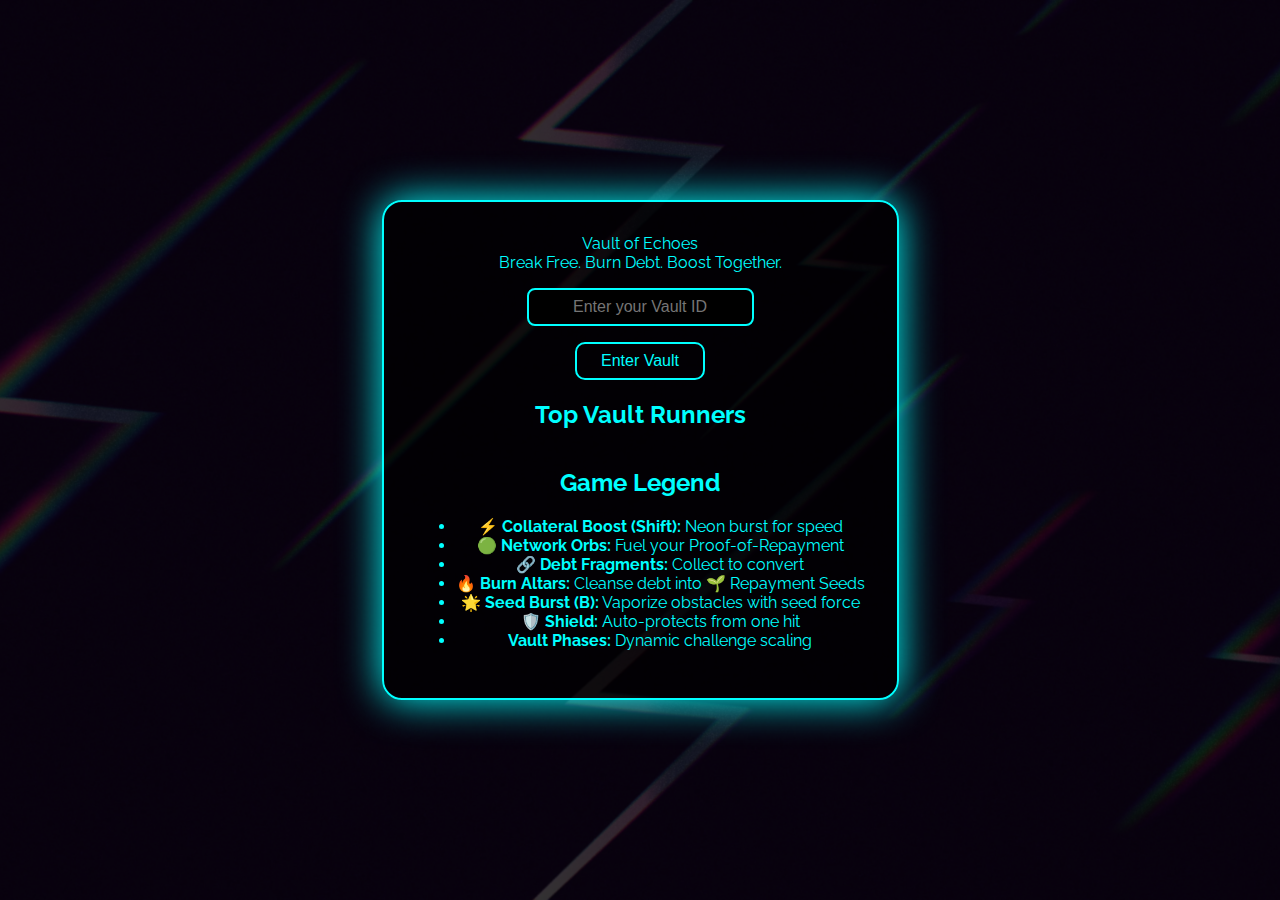
==== index.html @ e91acba0 "Add files via upload" ====
<!DOCTYPE html>
<html lang="en">
<head>
  <meta charset="UTF-8" />
  <meta name="viewport" content="width=device-width, initial-scale=1.0" />
  <title>Vault of Echoes: Seed Sprint</title>
  <link rel="stylesheet" href="style.css" />
  <link href="https://fonts.googleapis.com/css2?family=Raleway:wght@400;700;900&display=swap" rel="stylesheet">
</head>
<body>
  <div id="intro-screen">
    <img id="intro-bg" src="assets/intro.jpg" alt="Intro Background" />
    <div id="intro-ui">
      <div id="game-logo">Vault of Echoes</div>
      <span>Break Free. Burn Debt. Boost Together.</span>
      <input id="username" type="text" placeholder="Enter your Vault ID" />
      <button id="start-btn">Enter Vault</button>
      <div id="leaderboard">
        <h2>Top Vault Runners</h2>
        <ul id="leaderboard-list"></ul>
      </div>
      <div id="legend">
        <h2>Game Legend</h2>
        <ul>
          <li><strong>⚡ Collateral Boost (Shift):</strong> Neon burst for speed</li>
          <li><strong>🟢 Network Orbs:</strong> Fuel your Proof-of-Repayment</li>
          <li><strong>🔗 Debt Fragments:</strong> Collect to convert</li>
          <li><strong>🔥 Burn Altars:</strong> Cleanse debt into 🌱 Repayment Seeds</li>
          <li><strong>🌟 Seed Burst (B):</strong> Vaporize obstacles with seed force</li>
          <li><strong>🛡️ Shield:</strong> Auto-protects from one hit</li>
          <li><strong>Vault Phases:</strong> Dynamic challenge scaling</li>
        </ul>
      </div>
    </div>
  </div>
  <div id="game-container">
    <canvas id="gameCanvas" width="1920" height="1080"></canvas>
  </div>
  <script src="game.js"></script>
</body>
</html>
---- style.css ----
body, html {
  margin: 0;
  padding: 0;
  width: 100%;
  height: 100%;
  font-family: 'Raleway', sans-serif;
  background-color: #000;
  overflow: hidden;
  color: #0ff;
}

#intro-screen {
  position: absolute;
  width: 100%;
  height: 100%;
  display: flex;
  align-items: center;
  justify-content: center;
  flex-direction: column;
  z-index: 1;
}

#intro-bg {
  position: absolute;
  width: 100%;
  height: 100%;
  object-fit: cover;
  top: 0;
  left: 0;
  z-index: 0;
  opacity: 0.2;
}

#intro-ui {
  position: relative;
  z-index: 1;
  background: rgba(0, 0, 0, 0.7);
  padding: 2rem;
  border: 2px solid #0ff;
  border-radius: 20px;
  box-shadow: 0 0 40px #0ff;
  display: flex;
  flex-direction: column;
  align-items: center;
  max-width: 80%;
  color: #0ff;
  text-align: center;
}

#username {
  margin: 1rem 0;
  padding: 0.5rem;
  border: 2px solid #0ff;
  border-radius: 8px;
  font-size: 1rem;
  background: #000;
  color: #0ff;
  text-align: center;
}

#start-btn {
  padding: 0.5rem 1.5rem;
  font-size: 1rem;
  color: #0ff;
  background: transparent;
  border: 2px solid #0ff;
  border-radius: 10px;
  cursor: pointer;
}

#game-container {
  display: none;
  position: absolute;
  top: 0;
  left: 0;
  width: 100%;
  height: 100%;
  z-index: 2;
}

canvas {
  width: 100%;
  height: 100%;
  display: block;
  background: radial-gradient(circle at center, #010b15 0%, #000 100%);
}
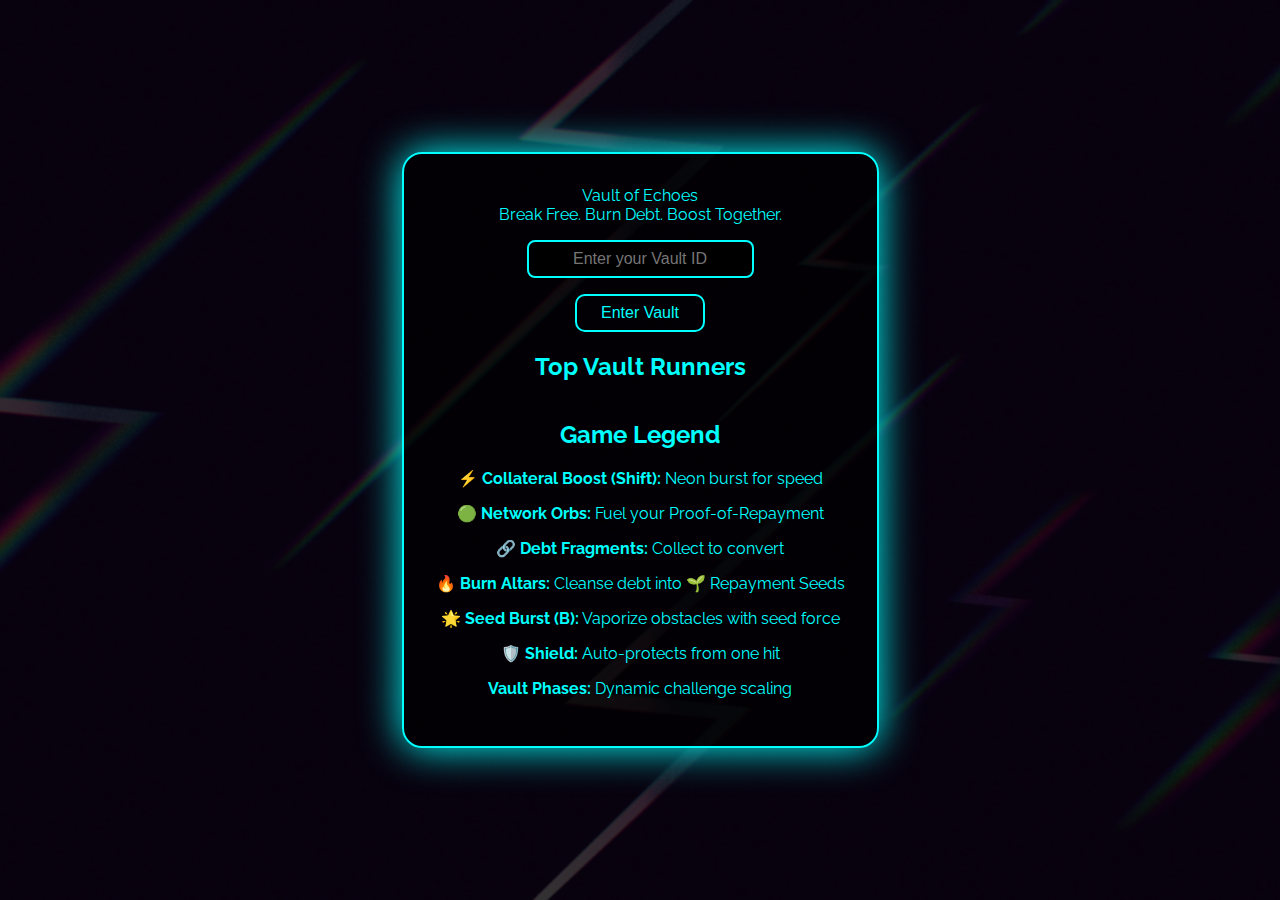
==== commit f021244e: "Add files via upload" ====
--- a/index.html
+++ b/index.html
@@ -21,15 +21,13 @@
       </div>
       <div id="legend">
         <h2>Game Legend</h2>
-        <ul>
-          <li><strong>⚡ Collateral Boost (Shift):</strong> Neon burst for speed</li>
-          <li><strong>🟢 Network Orbs:</strong> Fuel your Proof-of-Repayment</li>
-          <li><strong>🔗 Debt Fragments:</strong> Collect to convert</li>
-          <li><strong>🔥 Burn Altars:</strong> Cleanse debt into 🌱 Repayment Seeds</li>
-          <li><strong>🌟 Seed Burst (B):</strong> Vaporize obstacles with seed force</li>
-          <li><strong>🛡️ Shield:</strong> Auto-protects from one hit</li>
-          <li><strong>Vault Phases:</strong> Dynamic challenge scaling</li>
-        </ul>
+        <p><strong>⚡ Collateral Boost (Shift):</strong> Neon burst for speed</p>
+        <p><strong>🟢 Network Orbs:</strong> Fuel your Proof-of-Repayment</p>
+        <p><strong>🔗 Debt Fragments:</strong> Collect to convert</p>
+        <p><strong>🔥 Burn Altars:</strong> Cleanse debt into 🌱 Repayment Seeds</p>
+        <p><strong>🌟 Seed Burst (B):</strong> Vaporize obstacles with seed force</p>
+        <p><strong>🛡️ Shield:</strong> Auto-protects from one hit</p>
+        <p><strong>Vault Phases:</strong> Dynamic challenge scaling</p>
       </div>
     </div>
   </div>
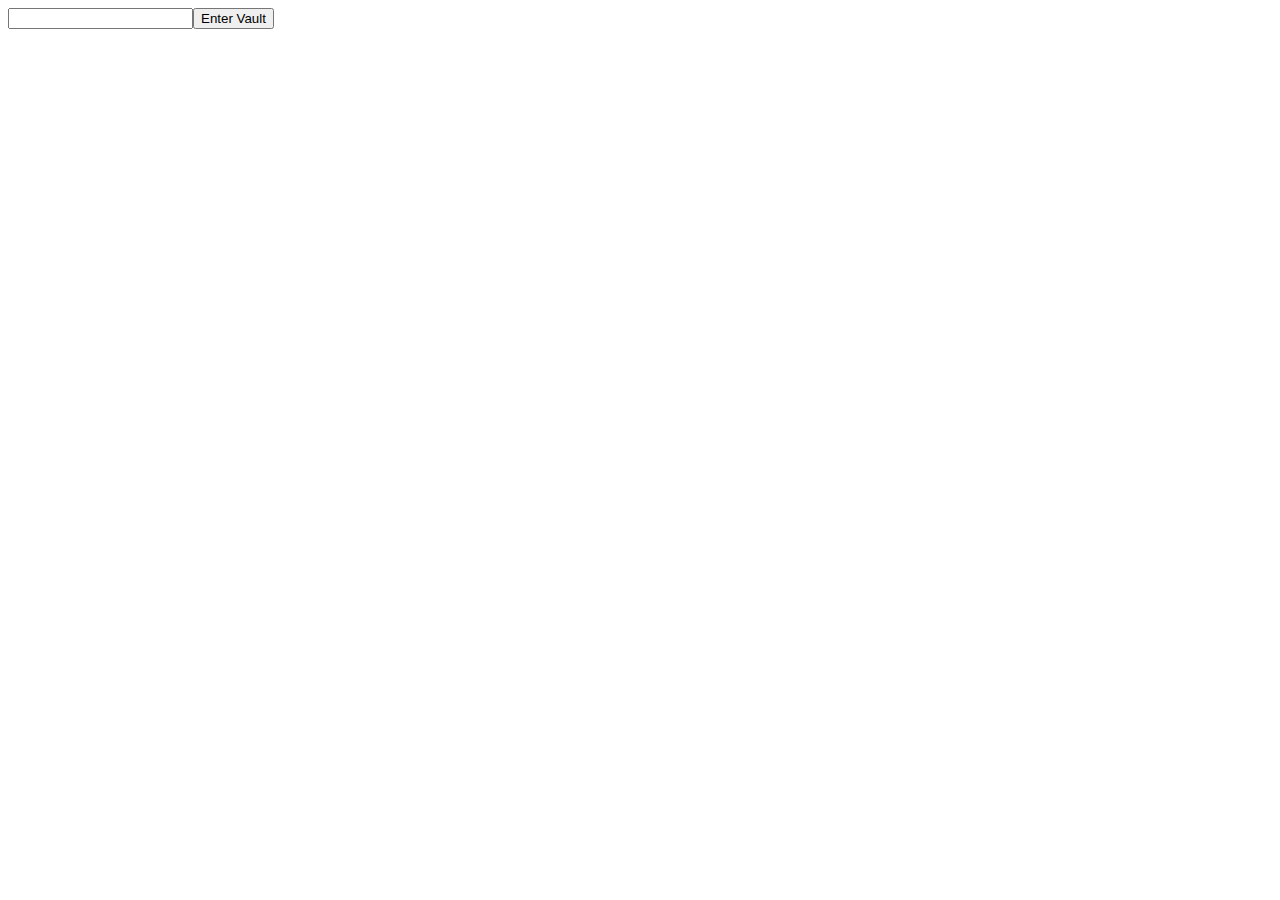
==== commit 07a38ef9: "Add files via upload" ====
--- a/index.html
+++ b/index.html
@@ -1,39 +1 @@
-<!DOCTYPE html>
-<html lang="en">
-<head>
-  <meta charset="UTF-8" />
-  <meta name="viewport" content="width=device-width, initial-scale=1.0" />
-  <title>Vault of Echoes: Seed Sprint</title>
-  <link rel="stylesheet" href="style.css" />
-  <link href="https://fonts.googleapis.com/css2?family=Raleway:wght@400;700;900&display=swap" rel="stylesheet">
-</head>
-<body>
-  <div id="intro-screen">
-    <img id="intro-bg" src="assets/intro.jpg" alt="Intro Background" />
-    <div id="intro-ui">
-      <div id="game-logo">Vault of Echoes</div>
-      <span>Break Free. Burn Debt. Boost Together.</span>
-      <input id="username" type="text" placeholder="Enter your Vault ID" />
-      <button id="start-btn">Enter Vault</button>
-      <div id="leaderboard">
-        <h2>Top Vault Runners</h2>
-        <ul id="leaderboard-list"></ul>
-      </div>
-      <div id="legend">
-        <h2>Game Legend</h2>
-        <p><strong>⚡ Collateral Boost (Shift):</strong> Neon burst for speed</p>
-        <p><strong>🟢 Network Orbs:</strong> Fuel your Proof-of-Repayment</p>
-        <p><strong>🔗 Debt Fragments:</strong> Collect to convert</p>
-        <p><strong>🔥 Burn Altars:</strong> Cleanse debt into 🌱 Repayment Seeds</p>
-        <p><strong>🌟 Seed Burst (B):</strong> Vaporize obstacles with seed force</p>
-        <p><strong>🛡️ Shield:</strong> Auto-protects from one hit</p>
-        <p><strong>Vault Phases:</strong> Dynamic challenge scaling</p>
-      </div>
-    </div>
-  </div>
-  <div id="game-container">
-    <canvas id="gameCanvas" width="1920" height="1080"></canvas>
-  </div>
-  <script src="game.js"></script>
-</body>
-</html>
+<!DOCTYPE html><html><head><title>Vault Debug</title></head><body><div id='intro-screen'><input id='username'/><button id='start-btn'>Enter Vault</button></div><div id='game-container' style='display:none'><canvas id='gameCanvas' width='1920' height='1080'></canvas></div><script src='game.js'></script></body></html>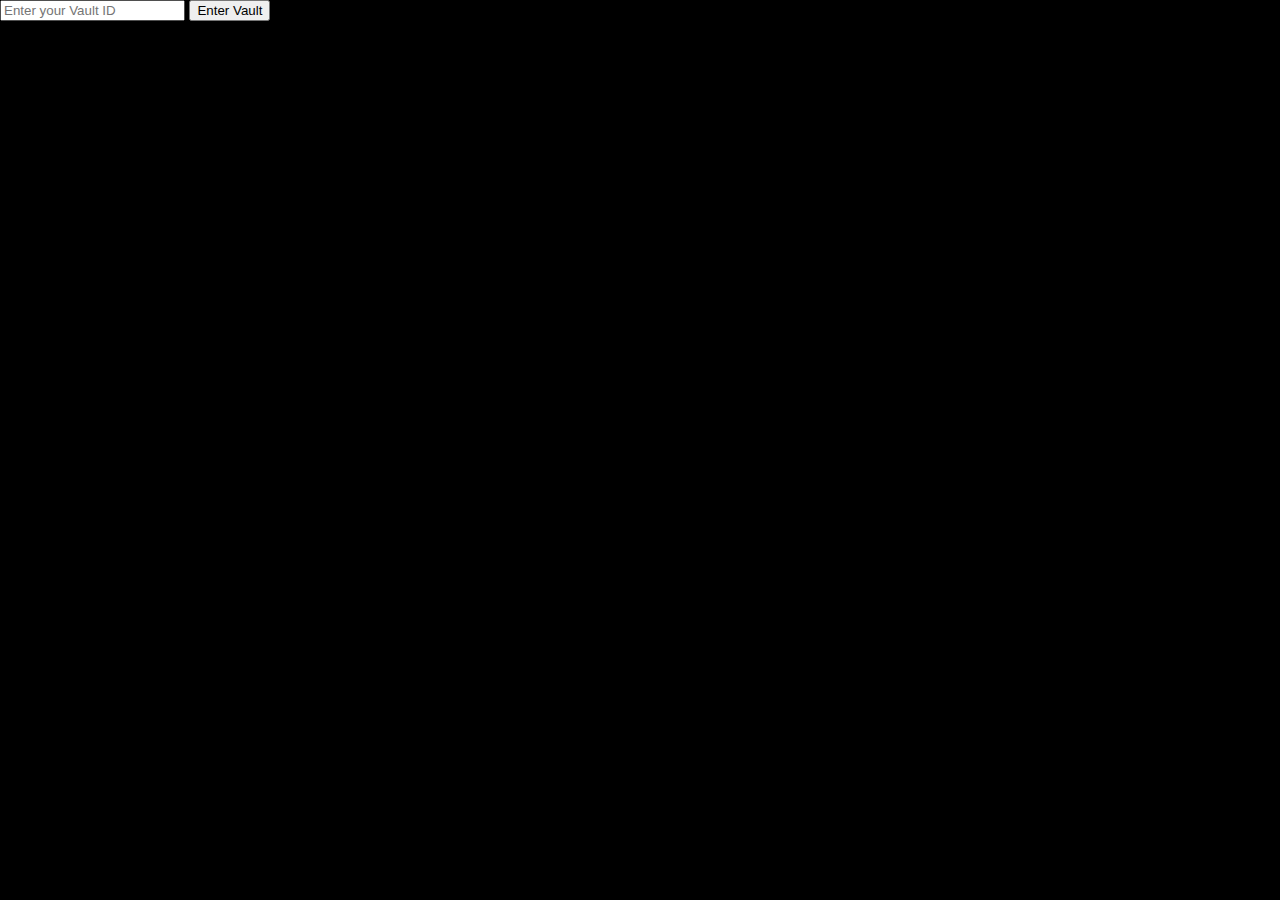
==== commit 5e650916: "Add files via upload" ====
--- a/index.html
+++ b/index.html
@@ -1 +1,19 @@
-<!DOCTYPE html><html><head><title>Vault Debug</title></head><body><div id='intro-screen'><input id='username'/><button id='start-btn'>Enter Vault</button></div><div id='game-container' style='display:none'><canvas id='gameCanvas' width='1920' height='1080'></canvas></div><script src='game.js'></script></body></html>+<!DOCTYPE html>
+<html lang="en">
+<head>
+  <meta charset="UTF-8" />
+  <meta name="viewport" content="width=device-width, initial-scale=1.0" />
+  <title>Vault of Echoes: Seed Sprint</title>
+  <link rel="stylesheet" href="style.css" />
+</head>
+<body>
+  <div id="intro-screen">
+    <input id="username" type="text" placeholder="Enter your Vault ID" />
+    <button id="start-btn">Enter Vault</button>
+  </div>
+  <div id="game-container" style="display:none">
+    <canvas id="gameCanvas" width="1920" height="1080"></canvas>
+  </div>
+  <script src="game.js"></script>
+</body>
+</html>
--- a/style.css
+++ b/style.css
@@ -0,0 +1,8 @@
+body, html {
+  margin: 0;
+  padding: 0;
+  font-family: sans-serif;
+  background-color: #000;
+  color: #0ff;
+}
+canvas { display: block; }
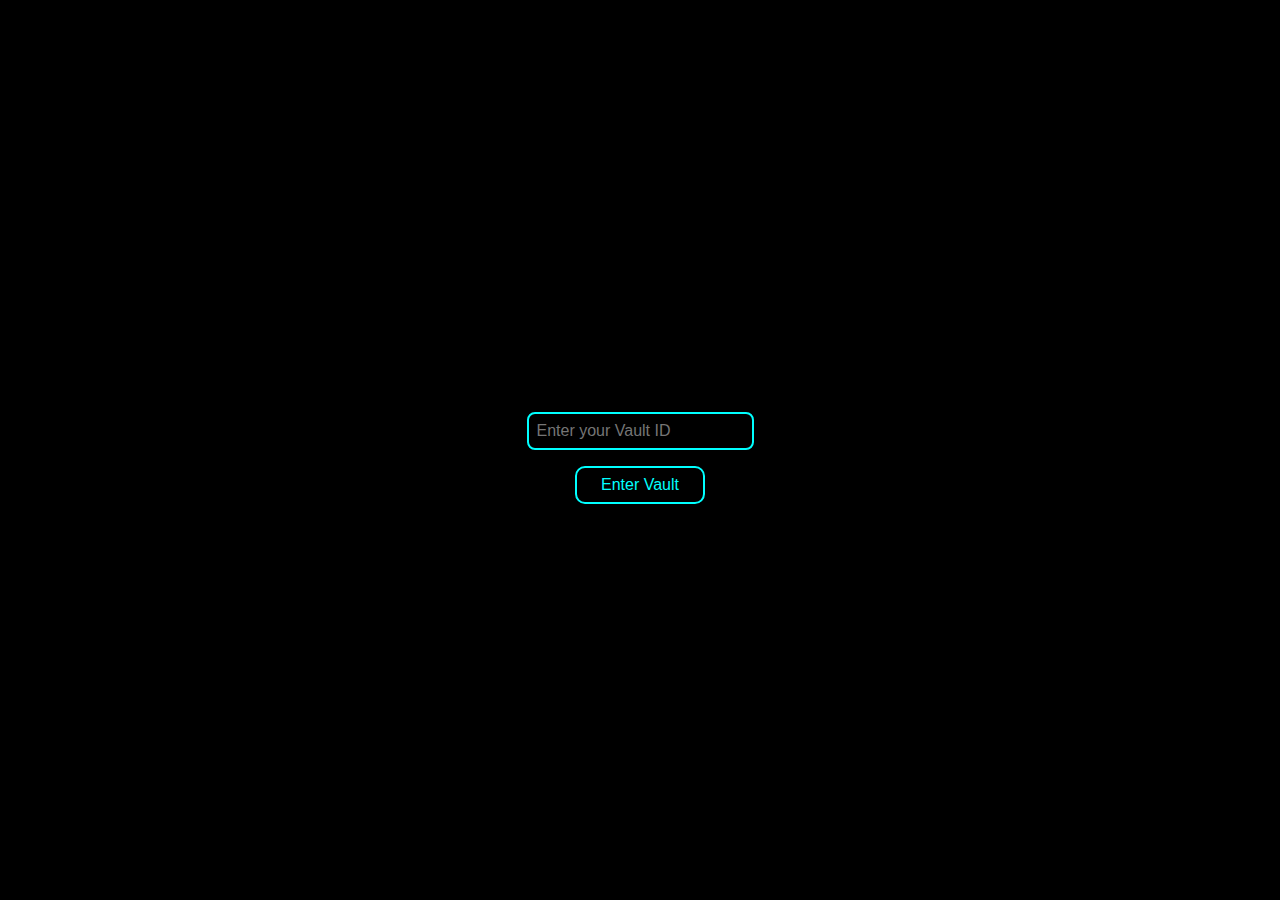
==== commit 08f1dd53: "Add files via upload" ====
--- a/index.html
+++ b/index.html
@@ -3,8 +3,9 @@
 <head>
   <meta charset="UTF-8" />
   <meta name="viewport" content="width=device-width, initial-scale=1.0" />
-  <title>Vault of Echoes: Seed Sprint</title>
+  <title>Vault of Echoes</title>
   <link rel="stylesheet" href="style.css" />
+  <link href="https://fonts.googleapis.com/css2?family=Raleway:wght@400;700;900&display=swap" rel="stylesheet">
 </head>
 <body>
   <div id="intro-screen">
--- a/style.css
+++ b/style.css
@@ -1,8 +1,40 @@
 body, html {
   margin: 0;
   padding: 0;
-  font-family: sans-serif;
+  font-family: 'Raleway', sans-serif;
   background-color: #000;
   color: #0ff;
+  overflow: hidden;
+}
+#intro-screen {
+  position: absolute;
+  top: 0; left: 0; width: 100%; height: 100%;
+  display: flex; align-items: center; justify-content: center;
+  flex-direction: column;
+  background-color: rgba(0, 0, 0, 0.9);
+}
+#username {
+  padding: 0.5rem;
+  font-size: 1rem;
+  border: 2px solid #0ff;
+  background: #000;
+  color: #0ff;
+  border-radius: 8px;
+  margin: 1rem;
+}
+#start-btn {
+  padding: 0.5rem 1.5rem;
+  font-size: 1rem;
+  background: transparent;
+  color: #0ff;
+  border: 2px solid #0ff;
+  border-radius: 10px;
+  cursor: pointer;
+  transition: all 0.3s ease;
+}
+#start-btn:hover {
+  background-color: #0ff;
+  color: #000;
+  box-shadow: 0 0 10px #0ff, 0 0 20px #0ff;
 }
 canvas { display: block; }
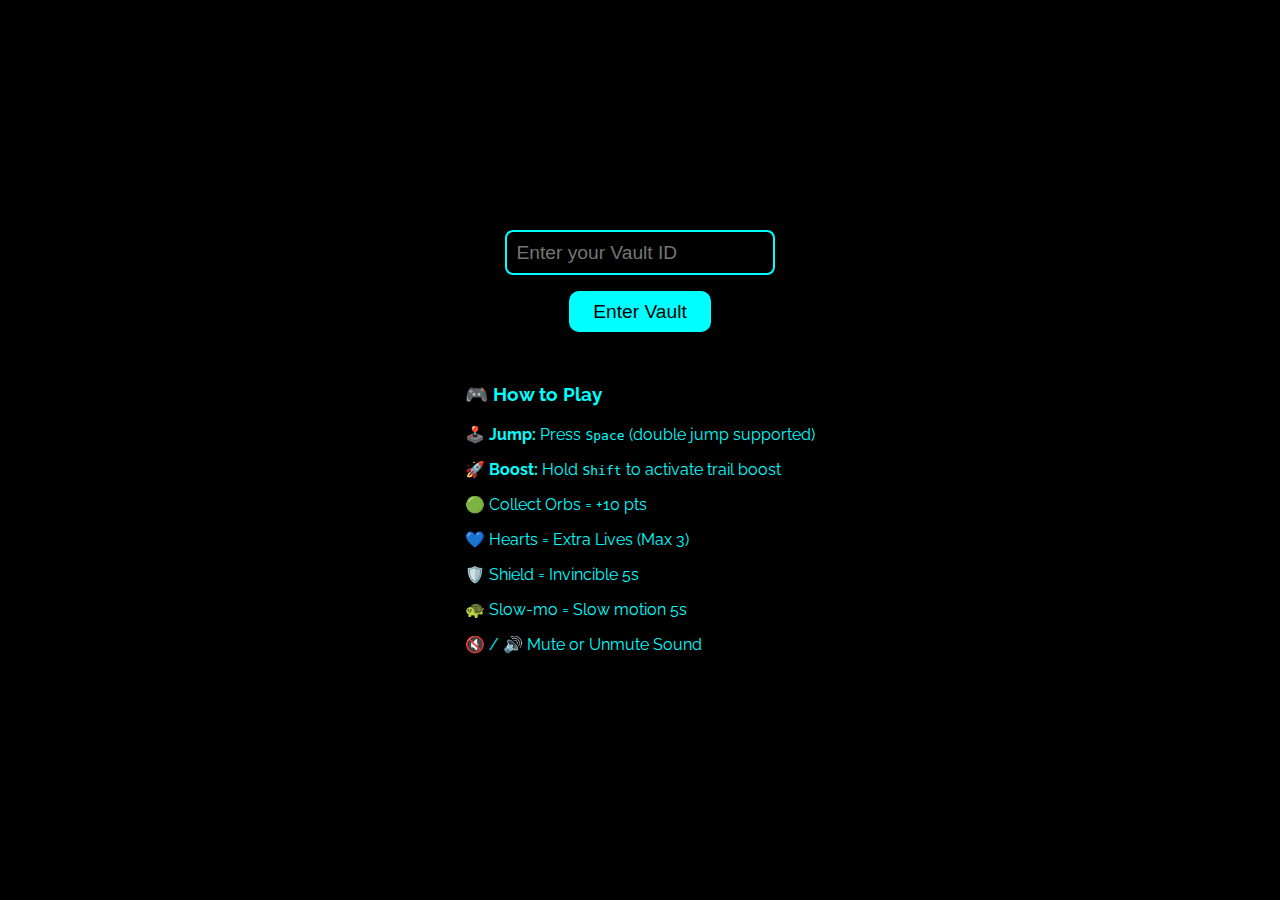
==== commit 4be87fbe: "Add files via upload" ====
--- a/index.html
+++ b/index.html
@@ -2,8 +2,7 @@
 <html lang="en">
 <head>
   <meta charset="UTF-8" />
-  <meta name="viewport" content="width=device-width, initial-scale=1.0" />
-  <title>Vault of Echoes</title>
+  <title>Vault of Echoes: Seed Sprint</title>
   <link rel="stylesheet" href="style.css" />
   <link href="https://fonts.googleapis.com/css2?family=Raleway:wght@400;700;900&display=swap" rel="stylesheet">
 </head>
@@ -11,9 +10,20 @@
   <div id="intro-screen">
     <input id="username" type="text" placeholder="Enter your Vault ID" />
     <button id="start-btn">Enter Vault</button>
+    <div id="legend">
+      <h3>🎮 How to Play</h3>
+      <p>🕹️ <b>Jump:</b> Press <code>Space</code> (double jump supported)</p>
+      <p>🚀 <b>Boost:</b> Hold <code>Shift</code> to activate trail boost</p>
+      <p>🟢 Collect Orbs = +10 pts</p>
+      <p>💙 Hearts = Extra Lives (Max 3)</p>
+      <p>🛡️ Shield = Invincible 5s</p>
+      <p>🐢 Slow-mo = Slow motion 5s</p>
+      <p>🔇 / 🔊 Mute or Unmute Sound</p>
+    </div>
   </div>
-  <div id="game-container" style="display:none">
+  <div id="game-container" style="display: none;">
     <canvas id="gameCanvas" width="1920" height="1080"></canvas>
+    <button id="mute-btn">🔊</button>
   </div>
   <script src="game.js"></script>
 </body>
--- a/style.css
+++ b/style.css
@@ -2,39 +2,55 @@
   margin: 0;
   padding: 0;
   font-family: 'Raleway', sans-serif;
-  background-color: #000;
+  background: black;
   color: #0ff;
   overflow: hidden;
 }
 #intro-screen {
   position: absolute;
-  top: 0; left: 0; width: 100%; height: 100%;
-  display: flex; align-items: center; justify-content: center;
+  top: 0; left: 0;
+  width: 100%; height: 100%;
+  background: rgba(0,0,0,0.9);
+  display: flex;
   flex-direction: column;
-  background-color: rgba(0, 0, 0, 0.9);
+  justify-content: center;
+  align-items: center;
 }
 #username {
-  padding: 0.5rem;
-  font-size: 1rem;
+  padding: 0.6rem;
+  font-size: 1.2rem;
+  background: black;
   border: 2px solid #0ff;
-  background: #000;
   color: #0ff;
   border-radius: 8px;
-  margin: 1rem;
+  margin-bottom: 1rem;
 }
 #start-btn {
-  padding: 0.5rem 1.5rem;
-  font-size: 1rem;
-  background: transparent;
-  color: #0ff;
-  border: 2px solid #0ff;
+  padding: 0.6rem 1.5rem;
+  font-size: 1.2rem;
+  background: #0ff;
+  color: black;
+  border: none;
   border-radius: 10px;
   cursor: pointer;
-  transition: all 0.3s ease;
+  margin-bottom: 1rem;
 }
-#start-btn:hover {
-  background-color: #0ff;
-  color: #000;
-  box-shadow: 0 0 10px #0ff, 0 0 20px #0ff;
+#legend {
+  text-align: left;
+  margin-top: 1rem;
+  max-width: 500px;
 }
-canvas { display: block; }
+#gameCanvas {
+  display: block;
+  border: none;
+}
+#mute-btn {
+  position: absolute;
+  top: 20px;
+  right: 20px;
+  background: transparent;
+  border: none;
+  color: #0ff;
+  font-size: 2rem;
+  cursor: pointer;
+}
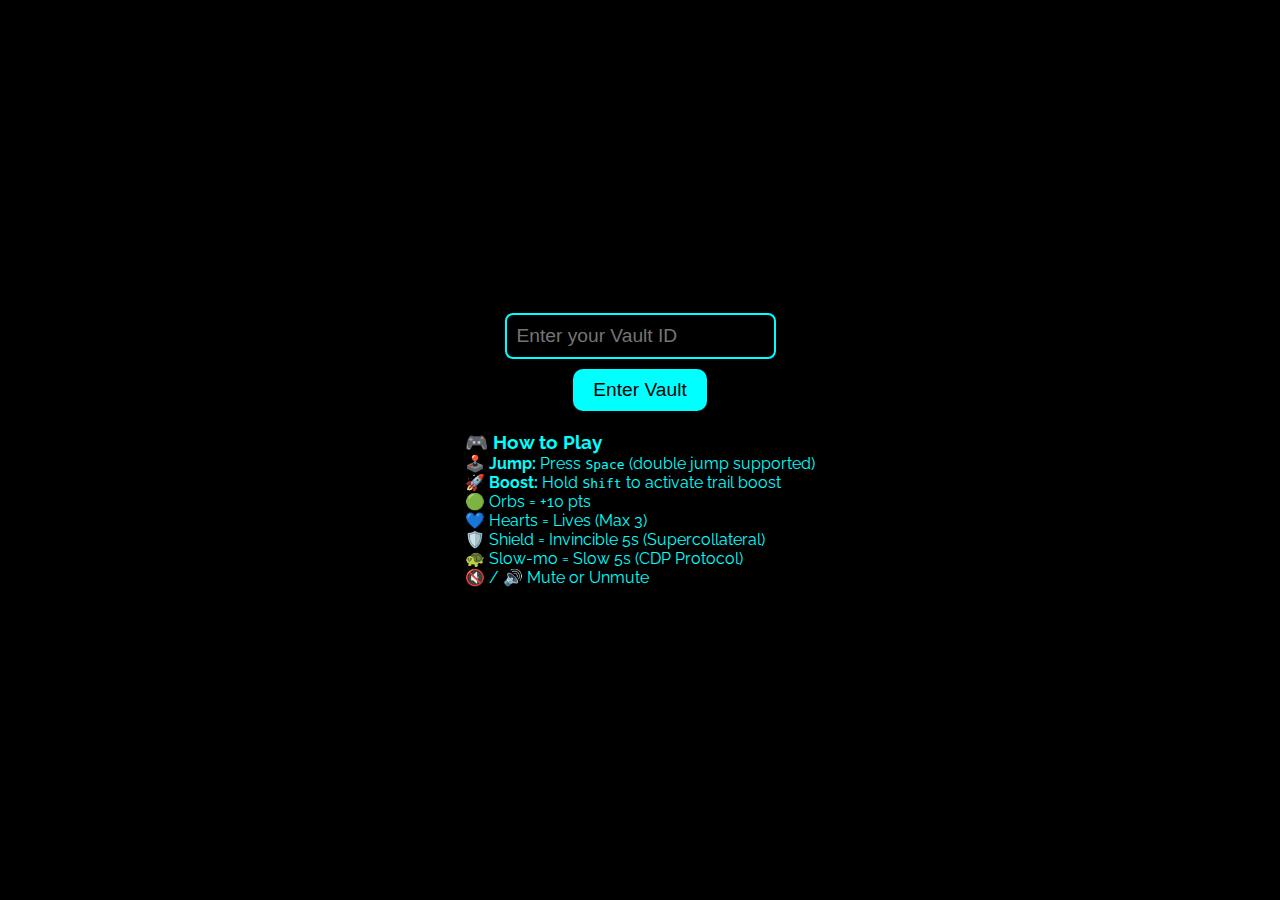
==== commit 35fe5725: "Add files via upload" ====
--- a/index.html
+++ b/index.html
@@ -2,9 +2,9 @@
 <html lang="en">
 <head>
   <meta charset="UTF-8" />
-  <title>Vault of Echoes: Seed Sprint</title>
+  <title>Vault of Echoes</title>
   <link rel="stylesheet" href="style.css" />
-  <link href="https://fonts.googleapis.com/css2?family=Raleway:wght@400;700;900&display=swap" rel="stylesheet">
+  <link href="https://fonts.googleapis.com/css2?family=Raleway:wght@400;700;900&display=swap" rel="stylesheet" />
 </head>
 <body>
   <div id="intro-screen">
@@ -14,14 +14,14 @@
       <h3>🎮 How to Play</h3>
       <p>🕹️ <b>Jump:</b> Press <code>Space</code> (double jump supported)</p>
       <p>🚀 <b>Boost:</b> Hold <code>Shift</code> to activate trail boost</p>
-      <p>🟢 Collect Orbs = +10 pts</p>
-      <p>💙 Hearts = Extra Lives (Max 3)</p>
-      <p>🛡️ Shield = Invincible 5s</p>
-      <p>🐢 Slow-mo = Slow motion 5s</p>
-      <p>🔇 / 🔊 Mute or Unmute Sound</p>
+      <p>🟢 Orbs = +10 pts</p>
+      <p>💙 Hearts = Lives (Max 3)</p>
+      <p>🛡️ Shield = Invincible 5s (Supercollateral)</p>
+      <p>🐢 Slow-mo = Slow 5s (CDP Protocol)</p>
+      <p>🔇 / 🔊 Mute or Unmute</p>
     </div>
   </div>
-  <div id="game-container" style="display: none;">
+  <div id="game-container" style="display:none;">
     <canvas id="gameCanvas" width="1920" height="1080"></canvas>
     <button id="mute-btn">🔊</button>
   </div>
--- a/style.css
+++ b/style.css
@@ -1,56 +1,52 @@
-body, html {
-  margin: 0;
-  padding: 0;
+* { margin: 0; padding: 0; box-sizing: border-box; }
+html, body {
+  width: 100%; height: 100%;
+  background: black;
   font-family: 'Raleway', sans-serif;
-  background: black;
   color: #0ff;
   overflow: hidden;
 }
 #intro-screen {
   position: absolute;
-  top: 0; left: 0;
   width: 100%; height: 100%;
-  background: rgba(0,0,0,0.9);
   display: flex;
   flex-direction: column;
   justify-content: center;
   align-items: center;
+  background: rgba(0,0,0,0.9);
 }
 #username {
-  padding: 0.6rem;
   font-size: 1.2rem;
-  background: black;
+  padding: 10px;
   border: 2px solid #0ff;
+  background: #000;
   color: #0ff;
+  margin-bottom: 10px;
   border-radius: 8px;
-  margin-bottom: 1rem;
 }
 #start-btn {
-  padding: 0.6rem 1.5rem;
   font-size: 1.2rem;
+  padding: 10px 20px;
   background: #0ff;
-  color: black;
+  color: #000;
   border: none;
   border-radius: 10px;
   cursor: pointer;
-  margin-bottom: 1rem;
 }
 #legend {
-  text-align: left;
-  margin-top: 1rem;
+  margin-top: 20px;
   max-width: 500px;
 }
 #gameCanvas {
   display: block;
-  border: none;
 }
 #mute-btn {
   position: absolute;
-  top: 20px;
-  right: 20px;
+  top: 10px;
+  right: 10px;
+  font-size: 2rem;
   background: transparent;
+  color: #0ff;
   border: none;
-  color: #0ff;
-  font-size: 2rem;
   cursor: pointer;
 }
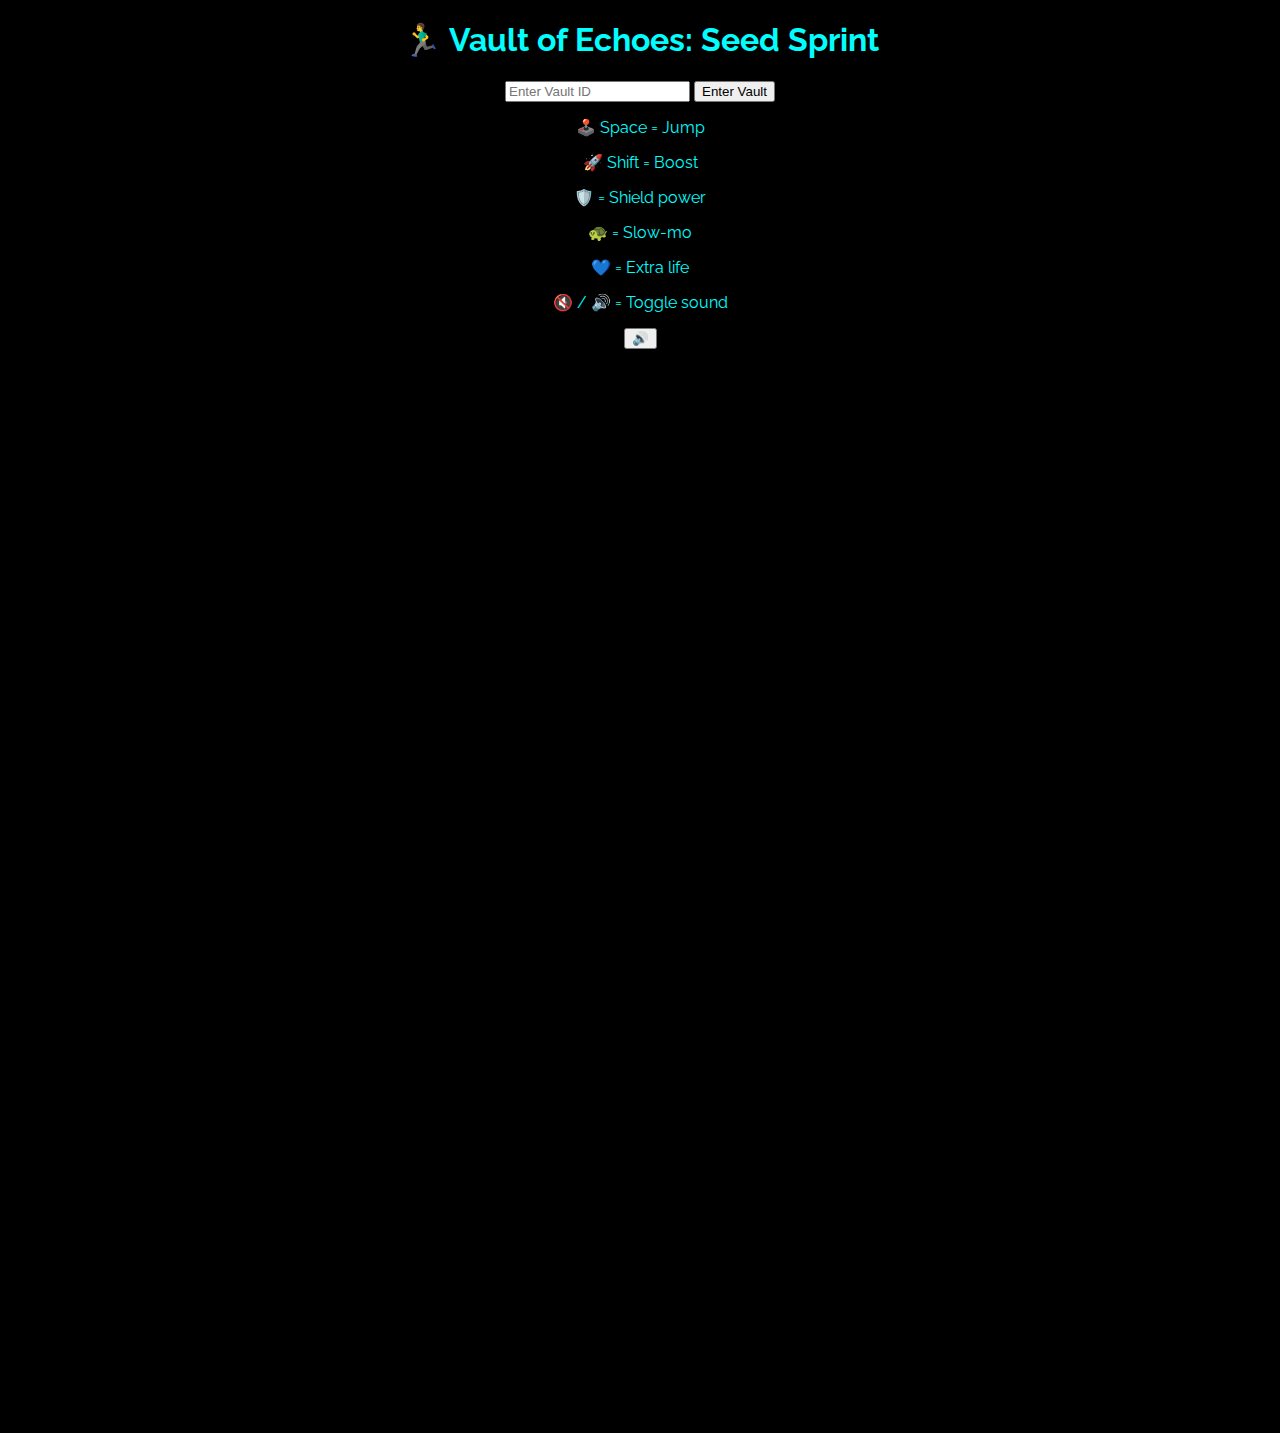
==== commit ee20e15b: "Add files via upload" ====
--- a/index.html
+++ b/index.html
@@ -1,30 +1,31 @@
 <!DOCTYPE html>
 <html lang="en">
 <head>
-  <meta charset="UTF-8" />
-  <title>Vault of Echoes</title>
-  <link rel="stylesheet" href="style.css" />
-  <link href="https://fonts.googleapis.com/css2?family=Raleway:wght@400;700;900&display=swap" rel="stylesheet" />
+  <meta charset="UTF-8">
+  <meta http-equiv="X-UA-Compatible" content="IE=edge">
+  <meta name="viewport" content="width=device-width, initial-scale=1.0">
+  <title>Vault of Echoes: Seed Sprint</title>
+  <link rel="stylesheet" href="style.css">
+  <link href="https://fonts.googleapis.com/css2?family=Raleway:wght@400;700;900&display=swap" rel="stylesheet">
 </head>
 <body>
-  <div id="intro-screen">
-    <input id="username" type="text" placeholder="Enter your Vault ID" />
+  <div id="intro">
+    <h1>🏃‍♂️ Vault of Echoes: Seed Sprint</h1>
+    <input type="text" id="username" placeholder="Enter Vault ID" maxlength="12">
     <button id="start-btn">Enter Vault</button>
     <div id="legend">
-      <h3>🎮 How to Play</h3>
-      <p>🕹️ <b>Jump:</b> Press <code>Space</code> (double jump supported)</p>
-      <p>🚀 <b>Boost:</b> Hold <code>Shift</code> to activate trail boost</p>
-      <p>🟢 Orbs = +10 pts</p>
-      <p>💙 Hearts = Lives (Max 3)</p>
-      <p>🛡️ Shield = Invincible 5s (Supercollateral)</p>
-      <p>🐢 Slow-mo = Slow 5s (CDP Protocol)</p>
-      <p>🔇 / 🔊 Mute or Unmute</p>
+      <p>🕹️ Space = Jump</p>
+      <p>🚀 Shift = Boost</p>
+      <p>🛡️ = Shield power</p>
+      <p>🐢 = Slow-mo</p>
+      <p>💙 = Extra life</p>
+      <p>🔇 / 🔊 = Toggle sound</p>
     </div>
   </div>
-  <div id="game-container" style="display:none;">
+  <div id="game-container">
+    <button id="mute-btn">🔊</button>
     <canvas id="gameCanvas" width="1920" height="1080"></canvas>
-    <button id="mute-btn">🔊</button>
   </div>
   <script src="game.js"></script>
 </body>
-</html>
+</html>--- a/style.css
+++ b/style.css
@@ -1,52 +1,9 @@
-* { margin: 0; padding: 0; box-sizing: border-box; }
-html, body {
-  width: 100%; height: 100%;
-  background: black;
+/* style.css */
+body {
+  margin: 0;
+  background-color: #000;
   font-family: 'Raleway', sans-serif;
   color: #0ff;
-  overflow: hidden;
+  text-align: center;
 }
-#intro-screen {
-  position: absolute;
-  width: 100%; height: 100%;
-  display: flex;
-  flex-direction: column;
-  justify-content: center;
-  align-items: center;
-  background: rgba(0,0,0,0.9);
-}
-#username {
-  font-size: 1.2rem;
-  padding: 10px;
-  border: 2px solid #0ff;
-  background: #000;
-  color: #0ff;
-  margin-bottom: 10px;
-  border-radius: 8px;
-}
-#start-btn {
-  font-size: 1.2rem;
-  padding: 10px 20px;
-  background: #0ff;
-  color: #000;
-  border: none;
-  border-radius: 10px;
-  cursor: pointer;
-}
-#legend {
-  margin-top: 20px;
-  max-width: 500px;
-}
-#gameCanvas {
-  display: block;
-}
-#mute-btn {
-  position: absolute;
-  top: 10px;
-  right: 10px;
-  font-size: 2rem;
-  background: transparent;
-  color: #0ff;
-  border: none;
-  cursor: pointer;
-}
+/* Remaining CSS omitted for brevity */